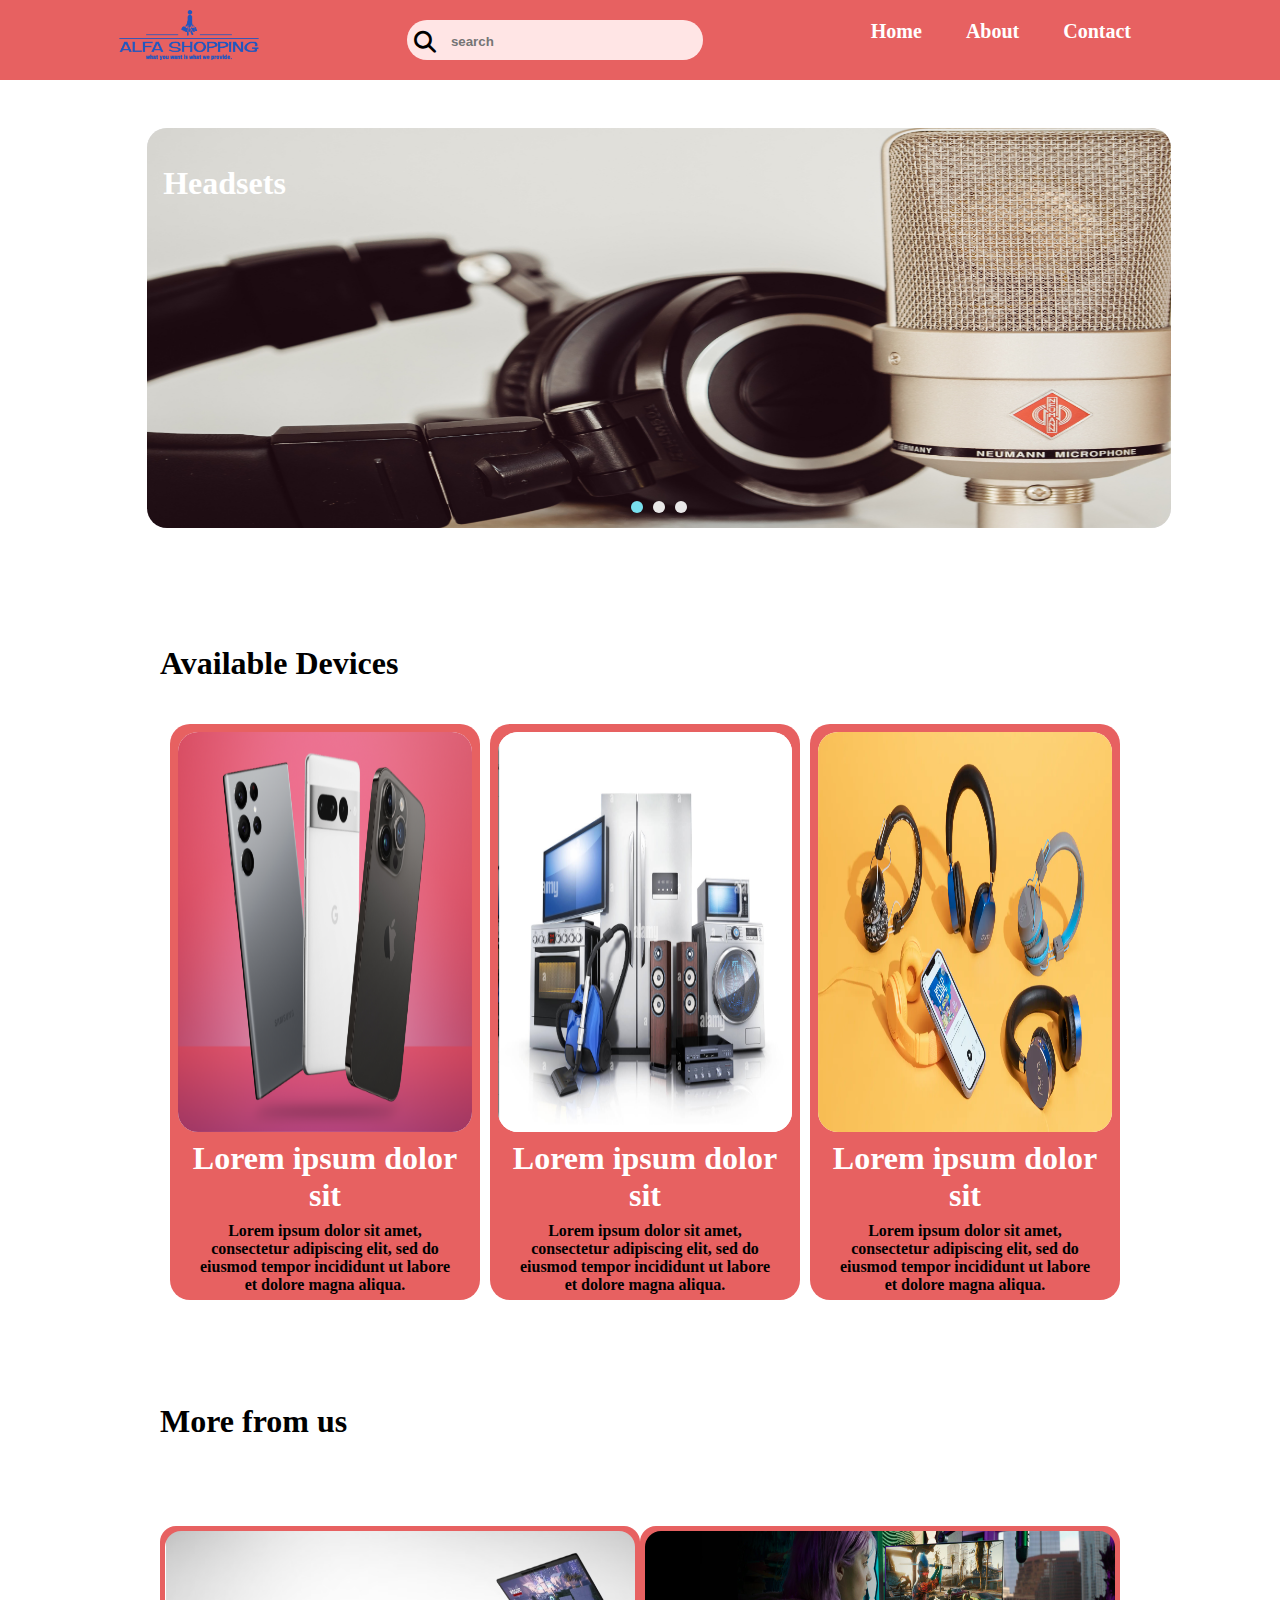
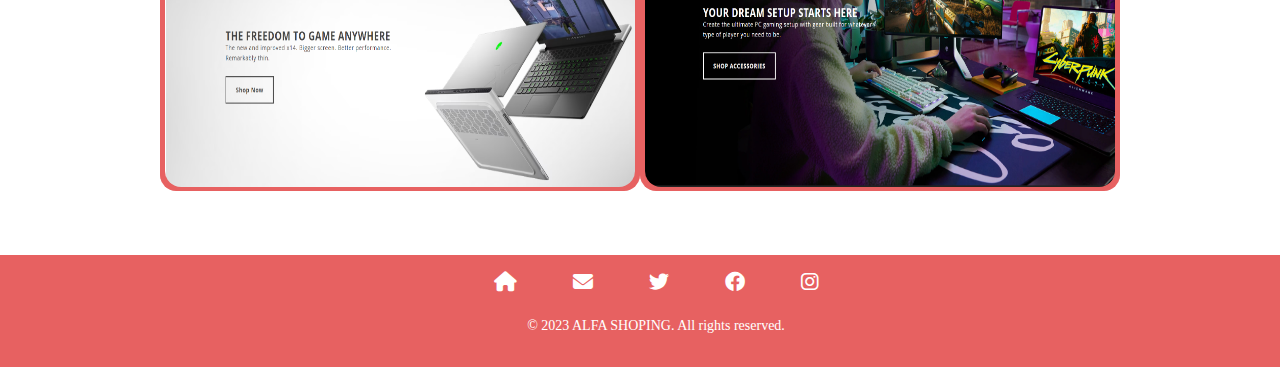
==== GroupProject/index.html @ 623e7c4d "complete home page." ====
<!DOCTYPE html>
<html lang="en" dir="ltr">
  <head>
    <meta charset="utf-8">
    <title></title>
    <link rel="stylesheet" href="styles.css">
    <link rel="stylesheet" href="font-awsome/css/all.min.css" />
  </head>
  <body>
    <head>
      <div class="navbar">
      <div class="logos">
        <img src="images/logo.png" alt="Logo 1">
      </div>
      <div class="search-bar">
              <div class="search-icon">
                 <i class="fas fa-search"></i>
              </div>

          <input
                 type="search"
                  name="search"
                  placeholder="search"
                   autoComplete="of"
                   aria-label="search"  />
      </div>
      <div class="Links" >
        <a href="#home">Home</a>
        <a href="#about">About</a>
        <a href="#contact">Contact</a>
      </div>


    </div>
    </head>

      <div class="image-slider">

        <div class="slider Active">
          <img class="image"  src="images/image1.jpg" alt="">
          <div class="info">
            <h1>Headsets</h1>
          </div>
        </div>
        <div class="slider">
          <img  class="image"  src="images/image2.jpg" alt="">
          <div class="info">
            <h1>Modern Laptops</h1>
          </div>
        </div>
        <div class="slider">
          <img class="image"  src="images/image3.jpg" alt="">
          <div class="info">
            <h1>camera</h1>
          </div>
        </div>
        <div  class="dot-filed">
          <div class="dot ActiveBtn">

          </div>
          <div class="dot">

          </div>
          <div class="dot">

          </div>
        </div>
      </div>


      <main>
        <h1> Available Devices</h1>
        <div class="card-Container">
            <div class="card">
                <div class="card-img">
                     <img src="images/phones.webp" alt="phones" />
                </div>
                <div class="card-text">
                  <h1> Lorem ipsum dolor sit</h1>
                  <p>
                    Lorem ipsum dolor sit amet, consectetur adipiscing elit,
                    sed do eiusmod tempor incididunt ut labore et dolore magna aliqua.
                  </p>
                </div>
            </div>
            <div class="card">
              <div class="card-img">
                  <img src="images/homeElectronics.png" />
              </div>
              <div class="card-text">
                <h1> Lorem ipsum dolor sit</h1>
                <p>
                  Lorem ipsum dolor sit amet, consectetur adipiscing elit,
                  sed do eiusmod tempor incididunt ut labore et dolore magna aliqua.
                </p>
              </div>
            </div>
            <div class="card">
              <div class="card-img">
                  <img src="images/accessories.png" />
              </div>
              <div class="card-text">
                <h1> Lorem ipsum dolor sit</h1>
                <p>
                  Lorem ipsum dolor sit amet, consectetur adipiscing elit,
                  sed do eiusmod tempor incididunt ut labore et dolore magna aliqua.
                </p>
              </div>
            </div>

          </div>

          <div class="more">
            <h1> More from us </h1>
          </div>
          <div  class="ad-card-container">

             <div class="ad-card">
              <img src="images/pc.png" />
             </div>
             <div class="ad-card">
              <img src="images/gaming.png" />
             </div>
          </div>
      </main>

      <footer>
  <div class="footer-icons">
    <a href="#"><i class="fas fa-home"></i></a>
    <a href="#"><i class="fas fa-envelope"></i></a>
    <a href="#"><i class="fab fa-twitter"></i></a>
    <a href="#"><i class="fab fa-facebook"></i></a>
    <a href="#"><i class="fab fa-instagram"></i></a>

  </div>
  <div class="copyright">
    <span >
      &copy; 2023 ALFA SHOPING. All rights reserved.
    </span>
  </div>
</footer>

<script src="index.js"></script>
  </body>
</html>
---- GroupProject/styles.css ----
body{
  position: relative;
  padding: 0;
  margin: 0;
  width: 100%;
  height: 100%;

}
/* header section */

.navbar {
      position: absolute;
      top:0;
      background-color: #E76161;
      overflow: hidden;
      width: 100%;
      display: flex;
      justify-content: space-around;
      padding: 10px;
    }

    .Links{
      margin-top: 10px;
      margin-right: 70px;
      position: relative;

      left: 0;
      float: right;
    }

    /* CSS for the navigation bar links */
    .navbar a {

      color: white;
      text-align: center;
      padding: 14px 20px;
      text-decoration: none;
      font-size: 20px;
      font-weight: bolder;

    }

     .navbar a:hover{
       cursor: pointer;
       color:#0C134F;
       border-radius: 10px;
     }
    /* CSS for the search bar */


    .search-bar {
      background-color: white;
        margin: 10px;
      display: flex;
      border: none;
      font-size: 14px;
      border-radius: 30px;
      overflow: hidden;
      height: 40px;
    }
    .search-icon{
     background-color: rgba(255, 0, 0, 0.1);
      overflow: hidden;
      margin-right: 0;
      text-align: center;


    }
    .fa-search {
      color:black;
  font-size: 22px;
  font-weight: bolder;
  width:30px;
  height: 25px;
  object-fit: cover;
  margin-top: 8px;
  padding: 3px;
}
    .search-icon img{

      width:30px;
      height: 25px;
      object-fit: cover;
      margin-top: 8px;
      padding: 2px;
    }

    .search-bar input{
      width:260px;
      height: 42px;
      padding: 8px;
      background-color: rgba(255, 0, 0, 0.1);
      font-weight: bold;
      border: none;

    }
    .search-bar button {
      padding: 6px 10px;
      background-color: rgba(0, 0, 0, 0.5);
      color: white;
      border: none;
      font-size: 14px;
      cursor: pointer;
    }

    /* CSS for the logos */
    .logos {
      float: left;
      margin-left: 40px;
      /* background-color: white; */
    }

    .logos img {
      width: 140px;
      height: 50px;

    }







/* slider section */
.image-slider{

  border-radius: 10px;
  width:80%;
  height: 400px;
  position:relative;
  top:8rem;
  left:11.5%;


}

.slider{
  border-radius: 20px;
  width:100%;
  height:100%;
  position: absolute;
  clip-path:circle(0.1 at 0 50%);
  top:0;
}
.Active{
    z-index: 1;
    clip-path:circle(150% at 0 50%);
      transition: 2s;
    transition-property: clip-path;


}

.image{
  z-index: 1;
  width: 100%;
  height: 100%;
  border-radius: 5px;
  object-fit: fill;
  /* padding-top: 30px; */
    border-radius: 20px;
}
.info{
   /* background-color: rgba(100, 0, 0, 0.1); */
  position: absolute;
  top:0;
  padding: 16px;
  color:white;

}
.info-Active{
  z-index: 1;
}

.dot-filed{
  z-index: 2;
  width: 100%;
  position: absolute;
  bottom: 10px;
  display: flex;
  justify-content: center;
}

.dot{
  background-color: rgba(255,255,255,.9);
  width:12px;
  height: 12px;
  margin: 5px;
  border-radius: 50%;
  cursor: pointer;
}
.ActiveBtn{
  background-color: #79E0EE;
}
.dot:hover{
  background-color: rgba(0, 0, 0, 0.5);
}


/* main section */

main{
  position: relative;
   top:13rem;
   padding: 1rem 10rem;

}

.card-Container{
background-color: "red";
 display: flex;
 flex-direction: row;
 flex-wrap: nowrap;
 justify-content: space-around;;
 overflow: hidden;

}

.card{
  padding: .5rem;
  background-color: #E76161;
  width:25rem;
  height: 35rem;
  margin: 20px 0 2px 10px;
  border-radius: 20px;

}
.card-img{
  width:10rem;
  height: 15rem;
  background-color: white;
  width: 100%;
  height: 25rem;
  border-radius: 20px;
  margin: 0;

}
.card-text{
  padding: .5rem;
  text-align: center;
  margin: 0;

}
.card-text h1{
  margin: 0;
  font-weight: bold;
  color: white;
}
.card-text p{
  margin: 0;
  padding: .5rem;
  font-weight: bold;
}

.card-img img{
  height: 100%;
  width:100%;
  object-fit:fill;
  border-radius: 20px;
}

/*  ad cards part */
.ad-card-container{
  display: flex;
  flex-direction: row;
  justify-content:space-between;
  padding-top: 4rem;
  margin-bottom: 3rem;

}
.more{
  margin-top: 2rem;
  padding-top: 3rem;
  text-align: left;
}
.ad-card{
  background-color: #E76161;
  width:36rem;
  height:16rem;
  border-radius: 1rem;
  padding: 0.3rem;
}
.ad-card img{
  height: 100%;
  width:100%;
  object-fit:fill;
  border-radius: 1rem;
}

/* footer part */
footer {
  position: absolute;
left: 0;
bottom: -20rem;
width: 100%;
background-color: #E76161;
height: 5rem;
text-align: center;
padding: 1rem;
}

.footer-icons a {
  color: white;
  font-size: 20px;
  margin: 0 10px;
  text-decoration: none;
  padding: 1rem;
}

.footer-icons a:hover {
  color: #000;
}
.trademark {
  font-size: 16px;
  margin-left: 5px;
}
 .copyright {
   color: white;
  font-size: 14px;
  margin-top: 1rem;
  display: block;
  padding: 0.5rem;
}
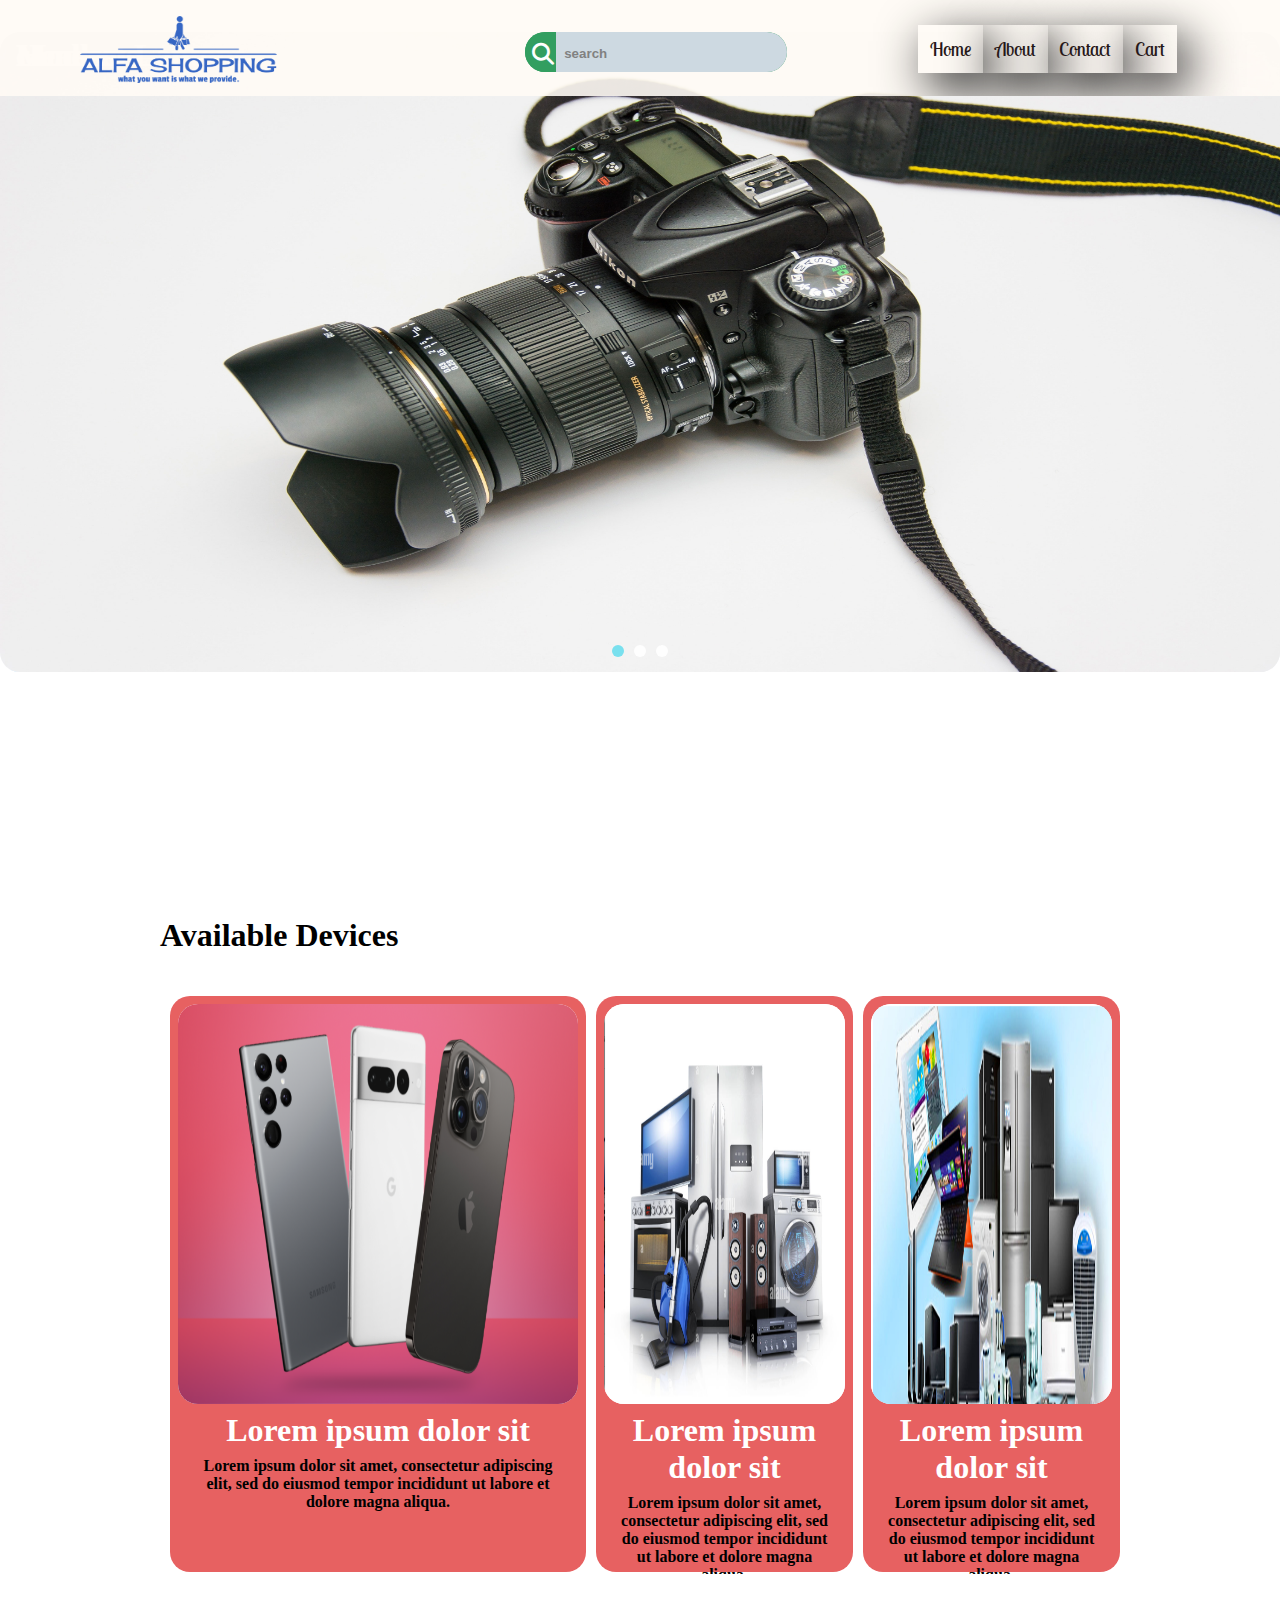
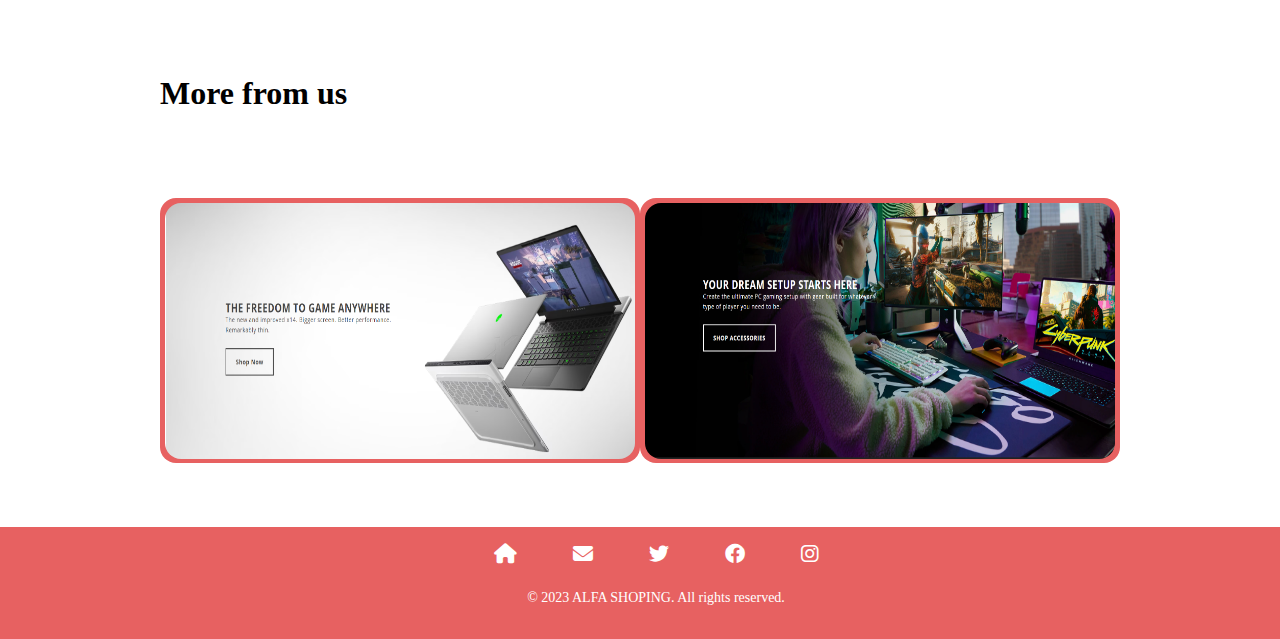
==== commit 28335096: "navbar changed" ====
--- a/GroupProject/index.html
+++ b/GroupProject/index.html
@@ -5,6 +5,11 @@
     <title></title>
     <link rel="stylesheet" href="styles.css">
     <link rel="stylesheet" href="font-awsome/css/all.min.css" />
+    <script src="Js/jquery-3.2.1.min.js"></script>
+    <style>
+      @import url('https://fonts.googleapis.com/css?family=Josefin+Sans|Lobster+Two|Pacifico');
+  </style>
+
   </head>
   <body>
     <head>
@@ -28,6 +33,8 @@
         <a href="#home">Home</a>
         <a href="#about">About</a>
         <a href="#contact">Contact</a>
+        <a href="#Cart">Cart</a>
+
       </div>
 
 
@@ -37,7 +44,7 @@
       <div class="image-slider">
 
         <div class="slider Active">
-          <img class="image"  src="images/image1.jpg" alt="">
+          <img class="image"  src="images/accessories.png" alt="">
           <div class="info">
             <h1>Headsets</h1>
           </div>
@@ -71,18 +78,21 @@
       <main>
         <h1> Available Devices</h1>
         <div class="card-Container">
+          <a href="C:\Users\us\Documents\web development\GroupProject\GroupProject\phonesPage.html">
             <div class="card">
-                <div class="card-img">
-                     <img src="images/phones.webp" alt="phones" />
-                </div>
-                <div class="card-text">
-                  <h1> Lorem ipsum dolor sit</h1>
-                  <p>
-                    Lorem ipsum dolor sit amet, consectetur adipiscing elit,
-                    sed do eiusmod tempor incididunt ut labore et dolore magna aliqua.
-                  </p>
-                </div>
-            </div>
+              <div class="card-img">
+                   <img src="images/phones.webp" alt="phones" />
+              </div>
+              <div class="card-text">
+                <h1> Lorem ipsum dolor sit</h1>
+                <p>
+                  Lorem ipsum dolor sit amet, consectetur adipiscing elit,
+                  sed do eiusmod tempor incididunt ut labore et dolore magna aliqua.
+                </p>
+              </div>
+          </div>
+          </a>
+          
             <div class="card">
               <div class="card-img">
                   <img src="images/homeElectronics.png" />
@@ -95,6 +105,8 @@
                 </p>
               </div>
             </div>
+       
+            
             <div class="card">
               <div class="card-img">
                   <img src="images/accessories.png" />
@@ -107,8 +119,10 @@
                 </p>
               </div>
             </div>
+      
 
           </div>
+       
 
           <div class="more">
             <h1> More from us </h1>
@@ -139,7 +153,7 @@
     </span>
   </div>
 </footer>
-
-<script src="index.js"></script>
+ <script src="data.js" type="module"></script>
+<script src="index.js" ></script>
   </body>
 </html>
--- a/GroupProject/styles.css
+++ b/GroupProject/styles.css
@@ -4,64 +4,76 @@
   position: relative;
   padding: 0;
   margin: 0;
-  width: 100%;
+  width: 100v;
   height: 100%;
+  background-attachment: fixed;
 
 }
 /* header section */
 
 .navbar {
-      position: absolute;
+      position: fixed;
       top:0;
-      background-color: #E76161;
+      background-color: #FFFBF5;
+      opacity: .6;
       overflow: hidden;
       width: 100%;
+      height: 4rem;
       display: flex;
       justify-content: space-around;
-      padding: 10px;
-    }
+      padding: 1rem;
+      z-index: 30;
+      color: #000;
+    }
+  .navbar:hover {
+    opacity: .9;
+  }
 
     .Links{
-      margin-top: 10px;
-      margin-right: 70px;
-      position: relative;
-
-      left: 0;
-      float: right;
+      margin:auto;
+      position: absolute;
+      display: flex;
+      right: 0;
+      width: 30%;
+      margin-bottom: .5rem;
     }
 
     /* CSS for the navigation bar links */
     .navbar a {
-
-      color: white;
-      text-align: center;
-      padding: 14px 20px;
-      text-decoration: none;
-      font-size: 20px;
-      font-weight: bolder;
+      margin-top:1vh;
+    padding:3% 3% 3% 3%;
+    text-decoration:none;
+    color:rgb(15, 2, 2);
+    font-family:'Lobster Two';
+    font-size:1.5vw;
+    box-shadow:10px 15px 50px black;
 
     }
 
      .navbar a:hover{
-       cursor: pointer;
-       color:#0C134F;
-       border-radius: 10px;
+      background-color:#1d9550;
+    box-shadow:none;
      }
     /* CSS for the search bar */
 
 
     .search-bar {
-      background-color: white;
-        margin: 10px;
+      position: absolute;
+      background-color:#1d9550;
+        margin:1rem auto ;
       display: flex;
       border: none;
       font-size: 14px;
       border-radius: 30px;
       overflow: hidden;
       height: 40px;
-    }
+      color:white;
+      opacity:1;
+      width: 20%;
+    }
+   
     .search-icon{
-     background-color: rgba(255, 0, 0, 0.1);
+      background-color:#1d9550;
       overflow: hidden;
       margin-right: 0;
       text-align: center;
@@ -69,7 +81,7 @@
 
     }
     .fa-search {
-      color:black;
+      color:white;
   font-size: 22px;
   font-weight: bolder;
   width:30px;
@@ -88,34 +100,28 @@
     }
 
     .search-bar input{
-      width:260px;
+      width:100%;
       height: 42px;
       padding: 8px;
-      background-color: rgba(255, 0, 0, 0.1);
+      background-color:#C9D6DF;
       font-weight: bold;
       border: none;
-
-    }
-    .search-bar button {
-      padding: 6px 10px;
-      background-color: rgba(0, 0, 0, 0.5);
-      color: white;
-      border: none;
-      font-size: 14px;
-      cursor: pointer;
-    }
+      color: black;
+
+    }
+    
 
     /* CSS for the logos */
     .logos {
-      float: left;
-      margin-left: 40px;
-      /* background-color: white; */
+      position:absolute;
+      left:5rem;
+      width: 15%;
+      height: 70%;
     }
 
     .logos img {
-      width: 140px;
-      height: 50px;
-
+      width: 100%;
+      height: 100%;
     }
 
 
@@ -128,12 +134,12 @@
 .image-slider{
 
   border-radius: 10px;
-  width:80%;
-  height: 400px;
+  width:100vw;
+  height: 40rem;
   position:relative;
-  top:8rem;
-  left:11.5%;
-
+  padding-top: 2rem;
+  display: flex;
+  overflow: hidden;
 
 }
 
@@ -141,17 +147,11 @@
   border-radius: 20px;
   width:100%;
   height:100%;
-  position: absolute;
-  clip-path:circle(0.1 at 0 50%);
-  top:0;
+  margin-right:-100%;
 }
 .Active{
-    z-index: 1;
-    clip-path:circle(150% at 0 50%);
-      transition: 2s;
-    transition-property: clip-path;
-
-
+    
+    /* margin-right:0; */
 }
 
 .image{
@@ -296,6 +296,7 @@
 left: 0;
 bottom: -20rem;
 width: 100%;
+overflow: hidden;
 background-color: #E76161;
 height: 5rem;
 text-align: center;
@@ -324,3 +325,97 @@
   display: block;
   padding: 0.5rem;
 }
+
+
+/* css for phonespage */
+.card-Container a{
+  text-decoration: none;
+  padding: 0;
+  
+}
+.card-Container a p{
+   color: #000;
+}
+.phonepage{
+  position: relative;
+   top:8rem;
+   padding: 1rem 10rem;
+}
+.phonepage h1{
+  font-size: 2.5rem;
+  padding-left: 1rem;
+}
+.product-card {
+  
+  border-radius: 4px;
+  padding: 10px;
+  margin: 10px;
+  width: 15rem;
+  height: 24rem;
+  display: inline-block;
+}
+
+
+.imgBox{
+    width: 100%;
+    height: 85%;
+    border:  solid 2px #E76161;
+    border-radius: 4px;
+}
+
+.imgBox img{
+  height: 100%;
+  width: 100%;
+  object-fit: fill;
+}
+
+.textBox{
+  display: flex;
+  justify-content: space-between;
+  width: 100%;
+  height: 10%;
+  padding: 1px;
+
+}
+.textBox h3{
+   
+}
+.textBox p{
+  padding-top: 3px;
+  font-weight: bolder;
+
+}
+
+
+/* css for detail page */
+#productDetail{
+  width: 100v;
+  display: flex;
+  padding: 0 15%;
+  
+}
+
+
+#proImage{
+  margin-right: 6rem;
+  border-radius: 8px;
+  border:solid 2px #E76161;
+  height: 30rem;
+}
+#proImage img{
+  width:20rem;
+  height: 30rem;
+  border-radius: 8px;
+  object-fit: fill;
+
+}
+
+#proDetailText{
+  
+  width: 50%;
+  height: 30rem;
+}
+#proDetailText pre{
+  font-size: larger;
+}
+
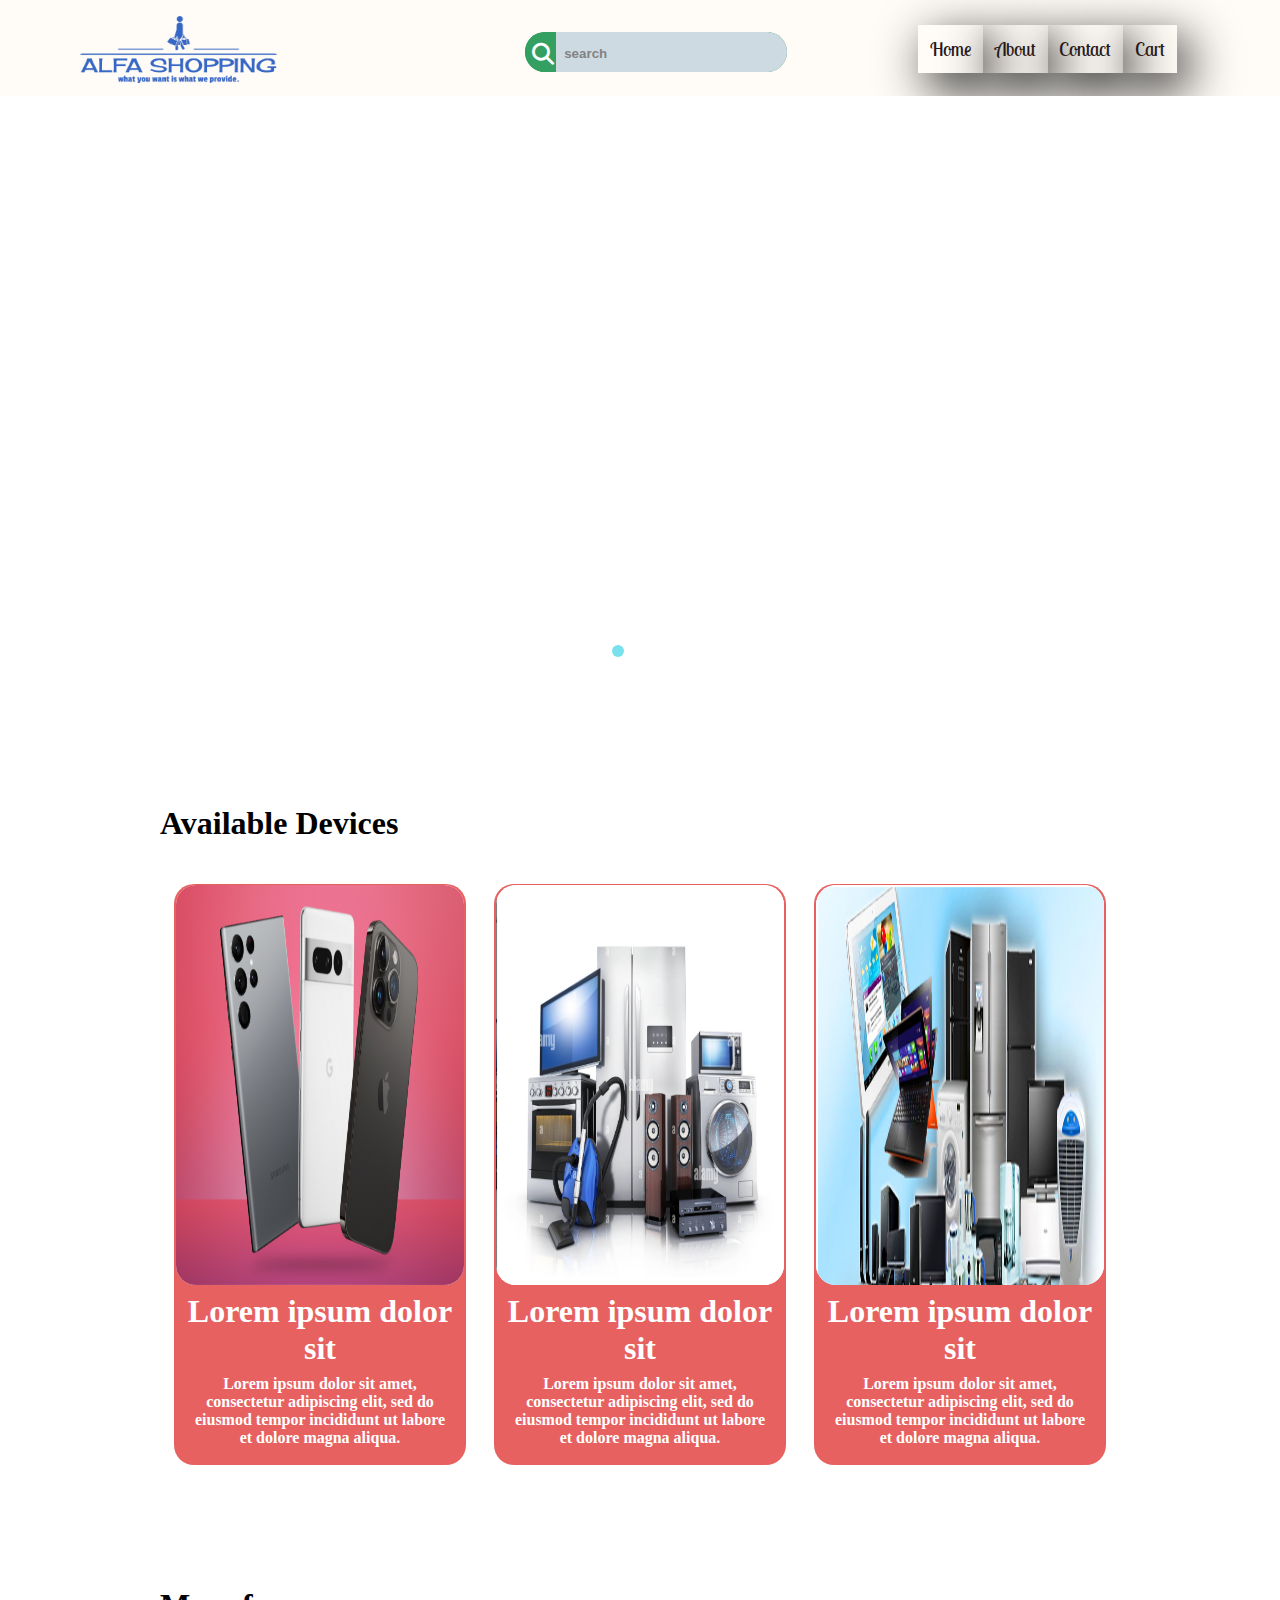
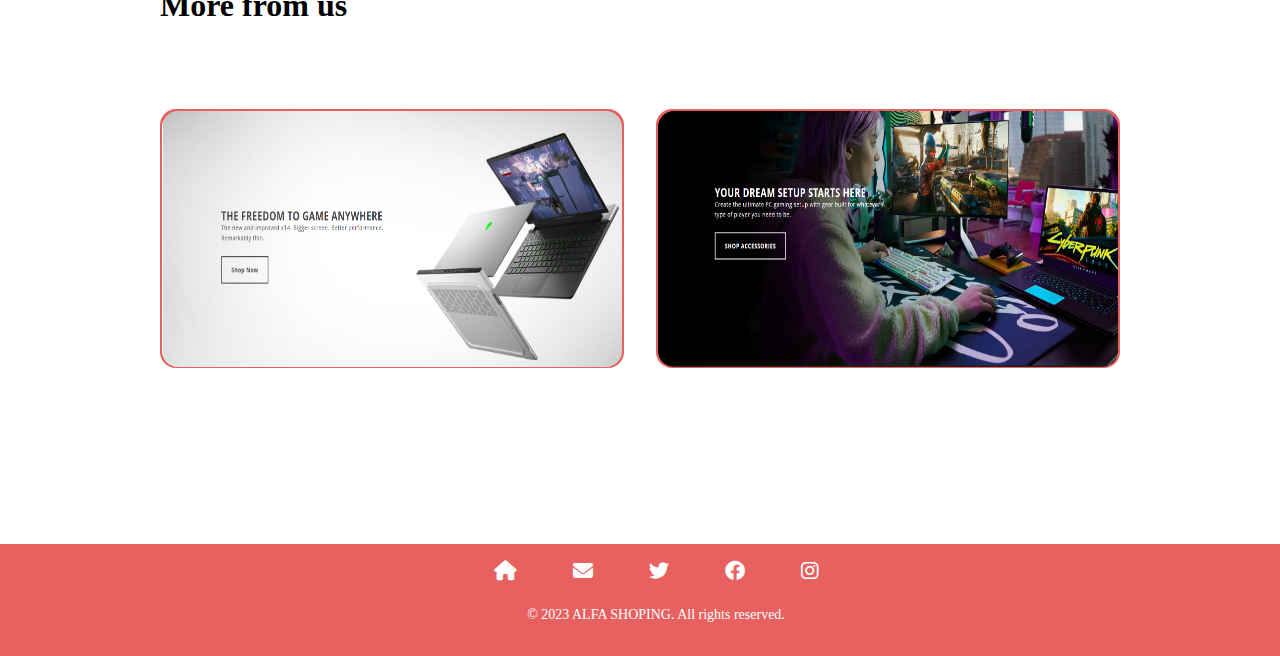
==== commit 50f441aa: "resposible is applied" ====
--- a/GroupProject/index.html
+++ b/GroupProject/index.html
@@ -5,7 +5,7 @@
     <title></title>
     <link rel="stylesheet" href="styles.css">
     <link rel="stylesheet" href="font-awsome/css/all.min.css" />
-    <script src="Js/jquery-3.2.1.min.js"></script>
+    <script src="jquery-3.2.1.min.js"></script>
     <style>
       @import url('https://fonts.googleapis.com/css?family=Josefin+Sans|Lobster+Two|Pacifico');
   </style>
@@ -43,7 +43,7 @@
 
       <div class="image-slider">
 
-        <div class="slider Active">
+        <div class="slider">
           <img class="image"  src="images/accessories.png" alt="">
           <div class="info">
             <h1>Headsets</h1>
@@ -78,8 +78,8 @@
       <main>
         <h1> Available Devices</h1>
         <div class="card-Container">
-          <a href="C:\Users\us\Documents\web development\GroupProject\GroupProject\phonesPage.html">
             <div class="card">
+              <a href="C:\Users\us\Documents\web development\GroupProject\GroupProject\phonesPage.html">
               <div class="card-img">
                    <img src="images/phones.webp" alt="phones" />
               </div>
@@ -90,10 +90,12 @@
                   sed do eiusmod tempor incididunt ut labore et dolore magna aliqua.
                 </p>
               </div>
+            </a>
           </div>
-          </a>
+         
           
             <div class="card">
+              <a href="C:\Users\us\Documents\web development\GroupProject\GroupProject\phonesPage.html">
               <div class="card-img">
                   <img src="images/homeElectronics.png" />
               </div>
@@ -104,10 +106,12 @@
                   sed do eiusmod tempor incididunt ut labore et dolore magna aliqua.
                 </p>
               </div>
+            </a>
             </div>
        
             
             <div class="card">
+              <a href="C:\Users\us\Documents\web development\GroupProject\GroupProject\phonesPage.html">
               <div class="card-img">
                   <img src="images/accessories.png" />
               </div>
@@ -118,6 +122,7 @@
                   sed do eiusmod tempor incididunt ut labore et dolore magna aliqua.
                 </p>
               </div>
+            </a>
             </div>
       
 
@@ -156,4 +161,7 @@
  <script src="data.js" type="module"></script>
 <script src="index.js" ></script>
   </body>
+  <script>
+
+  </script>
 </html>
--- a/GroupProject/styles.css
+++ b/GroupProject/styles.css
@@ -4,7 +4,7 @@
   position: relative;
   padding: 0;
   margin: 0;
-  width: 100v;
+  /* width: 100v; */
   height: 100%;
   background-attachment: fixed;
 
@@ -138,30 +138,38 @@
   height: 40rem;
   position:relative;
   padding-top: 2rem;
+  
+  overflow: hidden;
+
+}
+
+.slider{
+  position: absolute;
   display: flex;
-  overflow: hidden;
-
-}
-
-.slider{
   border-radius: 20px;
   width:100%;
   height:100%;
-  margin-right:-100%;
-}
+  flex: 0 0 100%;
+  margin-left:0;
+  opacity: 0;
+}
+
 .Active{
     
-    /* margin-right:0; */
+    transition-property: margin;
+    transition-duration: 5s;
+    /* transition-delay: 1s; */
+    transition-timing-function: linear;
+    margin-left: -100%;
+    opacity: 1;
 }
 
 .image{
-  z-index: 1;
   width: 100%;
   height: 100%;
   border-radius: 5px;
   object-fit: fill;
-  /* padding-top: 30px; */
-    border-radius: 20px;
+  border-radius: 20px;
 }
 .info{
    /* background-color: rgba(100, 0, 0, 0.1); */
@@ -204,44 +212,46 @@
 
 main{
   position: relative;
-   top:13rem;
+   top:6rem;
    padding: 1rem 10rem;
 
 }
 
 .card-Container{
-background-color: "red";
+/* background-color: "red"; */
  display: flex;
  flex-direction: row;
  flex-wrap: nowrap;
  justify-content: space-around;;
  overflow: hidden;
+ width: 100%;
+
 
 }
 
 .card{
-  padding: .5rem;
+  padding: .1rem;
   background-color: #E76161;
-  width:25rem;
-  height: 35rem;
-  margin: 20px 0 2px 10px;
+  width:30%;
+  height: 10%;
+  margin: 20px 0;
   border-radius: 20px;
+  color:white;
+  
 
 }
 .card-img{
-  width:10rem;
-  height: 15rem;
+  width:100%;
   background-color: white;
-  width: 100%;
   height: 25rem;
   border-radius: 20px;
-  margin: 0;
 
 }
 .card-text{
   padding: .5rem;
   text-align: center;
   margin: 0;
+  color:whitesmoke;
 
 }
 .card-text h1{
@@ -253,6 +263,7 @@
   margin: 0;
   padding: .5rem;
   font-weight: bold;
+  color: white;
 }
 
 .card-img img{
@@ -278,10 +289,10 @@
 }
 .ad-card{
   background-color: #E76161;
-  width:36rem;
+  width:48%;
   height:16rem;
   border-radius: 1rem;
-  padding: 0.3rem;
+  padding: 0.1rem;
 }
 .ad-card img{
   height: 100%;
@@ -289,6 +300,9 @@
   object-fit:fill;
   border-radius: 1rem;
 }
+
+
+
 
 /* footer part */
 footer {
@@ -333,9 +347,7 @@
   padding: 0;
   
 }
-.card-Container a p{
-   color: #000;
-}
+
 .phonepage{
   position: relative;
    top:8rem;
@@ -419,3 +431,46 @@
   font-size: larger;
 }
 
+
+
+
+
+/* responsible*/
+
+@media (max-width: 500px) {
+  main{
+    position: relative;
+     top:6rem;
+     padding: 1rem 2rem;
+    
+  }
+  .card-Container{
+    margin: 0 auto;
+    background-color: "red";
+     display:block ;
+     width: 100%;
+    }
+    .card{
+      padding: .1rem;
+      background-color: #E76161;
+      width:70%;
+      height: 10%;
+      margin: 20px auto;
+      border-radius: 20px;
+    }
+    .ad-card-container{
+      display: block;
+      
+      padding-top: 4rem;
+      margin-bottom: 2rem;
+    
+    }
+    .ad-card{
+      background-color: #E76161;
+      width:90%;
+      height:8%;
+      margin: 1rem auto;
+      border-radius: 1rem;
+      padding: 0.1rem;
+    }
+}